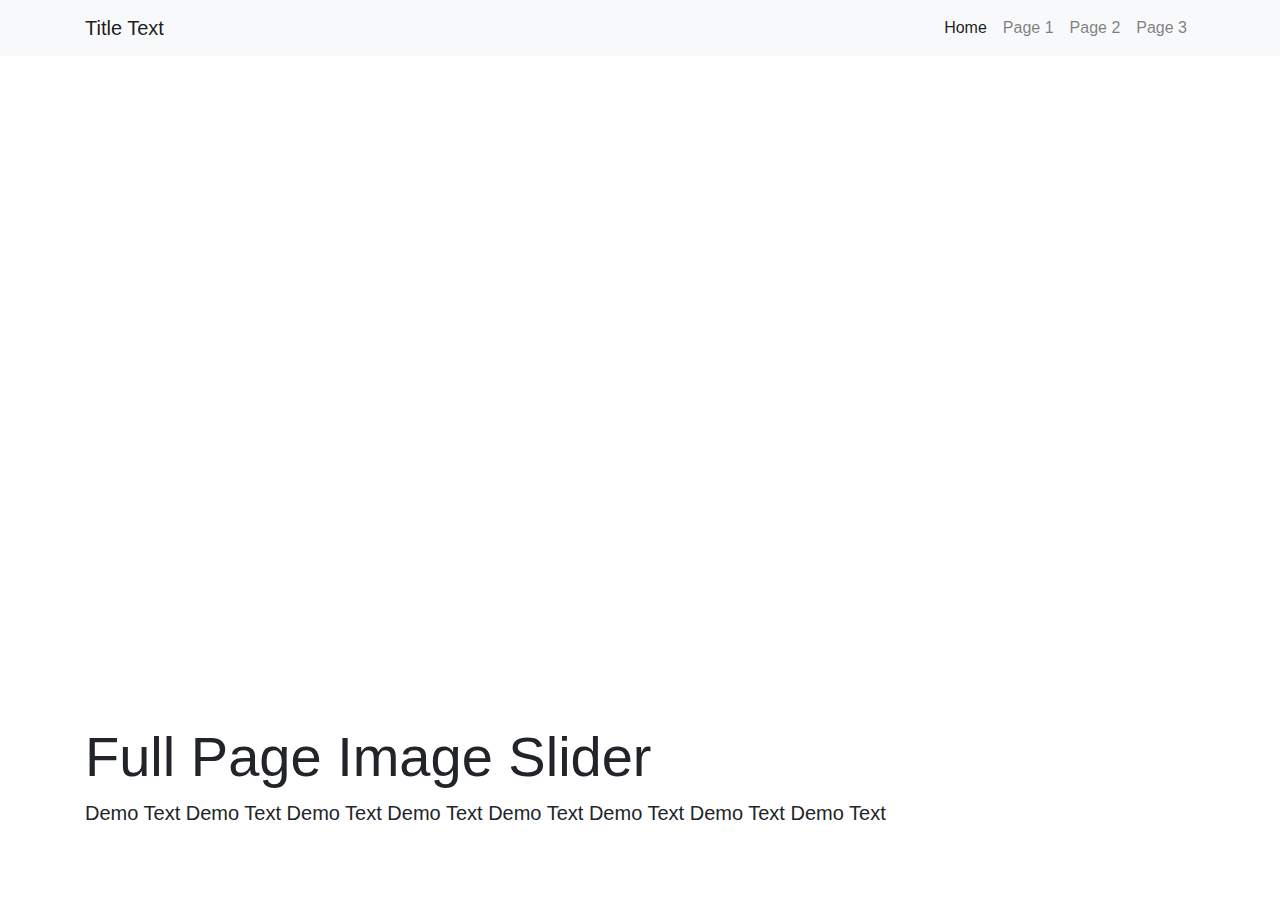
==== index.html @ 2525e288 "Implementation of initial themes" ====
<!DOCTYPE html>
<html lang="en">
<head>
    <meta charset="UTF-8">
    <title>Title</title>

    <link rel = "stylesheet"
          type = "text/css"
          href = "css/carousel.css" />

    <link href="css/bootstrap.min.css" rel="stylesheet">

    <script src="https://code.jquery.com/jquery-3.2.1.slim.min.js" integrity="sha384-KJ3o2DKtIkvYIK3UENzmM7KCkRr/rE9/Qpg6aAZGJwFDMVNA/GpGFF93hXpG5KkN" crossorigin="anonymous"></script>
    <script src="https://cdnjs.cloudflare.com/ajax/libs/popper.js/1.12.9/umd/popper.min.js" integrity="sha384-ApNbgh9B+Y1QKtv3Rn7W3mgPxhU9K/ScQsAP7hUibX39j7fakFPskvXusvfa0b4Q" crossorigin="anonymous"></script>
    <script src="https://maxcdn.bootstrapcdn.com/bootstrap/4.0.0/js/bootstrap.min.js" integrity="sha384-JZR6Spejh4U02d8jOt6vLEHfe/JQGiRRSQQxSfFWpi1MquVdAyjUar5+76PVCmYl" crossorigin="anonymous"></script>

</head>
<body>
    <!-- Navigation -->
    <nav class="navbar navbar-expand-lg navbar-light bg-light fixed-top">
        <div class="container">
            <a class="navbar-brand" href="#">Title Text</a>
            <button class="navbar-toggler" type="button" data-toggle="collapse" data-target="#navbarResponsive" aria-controls="navbarResponsive" aria-expanded="false" aria-label="Toggle navigation">
                <span class="navbar-toggler-icon"></span>
            </button>
            <div class="collapse navbar-collapse" id="navbarResponsive">
                <ul class="navbar-nav ml-auto">
                    <li class="nav-item active">
                        <a class="nav-link" href="#">Home
                            <span class="sr-only">(current)</span>
                        </a>
                    </li>
                    <li class="nav-item">
                        <a class="nav-link" href="page1.html">Page 1</a>
                    </li>
                    <li class="nav-item">
                        <a class="nav-link" href="#">Page 2</a>
                    </li>
                    <li class="nav-item">
                        <a class="nav-link" href="#">Page 3</a>
                    </li>
                </ul>
            </div>
        </div>
    </nav>

    <header>
        <div id="carouselExampleIndicators" class="carousel slide" data-ride="carousel">
            <ol class="carousel-indicators">
                <li data-target="#carouselExampleIndicators" data-slide-to="0" class="active"></li>
                <li data-target="#carouselExampleIndicators" data-slide-to="1"></li>
                <li data-target="#carouselExampleIndicators" data-slide-to="2"></li>
            </ol>
            <div class="carousel-inner" role="listbox">
                <!-- Slide One - Set the background image for this slide in the line below -->
                <div class="carousel-item active" style="background-image: url('https://source.unsplash.com/LAaSoL0LrYs/1920x1080')">
                    <div class="carousel-caption d-none d-md-block">
                        <h2 class="display-4">First Slide</h2>
                        <p class="lead">This is a description for the first slide.</p>
                    </div>
                </div>
                <!-- Slide Two - Set the background image for this slide in the line below -->
                <div class="carousel-item" style="background-image: url('https://source.unsplash.com/bF2vsubyHcQ/1920x1080')">
                    <div class="carousel-caption d-none d-md-block">
                        <h2 class="display-4">Second Slide</h2>
                        <p class="lead">This is a description for the second slide.</p>
                    </div>
                </div>
                <!-- Slide Three - Set the background image for this slide in the line below -->
                <div class="carousel-item" style="background-image: url('https://source.unsplash.com/szFUQoyvrxM/1920x1080')">
                    <div class="carousel-caption d-none d-md-block">
                        <h2 class="display-4">Third Slide</h2>
                        <p class="lead">This is a description for the third slide.</p>
                    </div>
                </div>
            </div>
            <a class="carousel-control-prev" href="#carouselExampleIndicators" role="button" data-slide="prev">
                <span class="carousel-control-prev-icon" aria-hidden="true"></span>
                <span class="sr-only">Previous</span>
            </a>
            <a class="carousel-control-next" href="#carouselExampleIndicators" role="button" data-slide="next">
                <span class="carousel-control-next-icon" aria-hidden="true"></span>
                <span class="sr-only">Next</span>
            </a>
        </div>
    </header>

    <!-- Page Content -->
    <section class="py-5">
        <div class="container">
            <h1 class="display-4">Full Page Image Slider</h1>
            <p class="lead">Demo Text Demo Text Demo Text Demo Text Demo Text Demo Text Demo Text Demo Text</p>
        </div>
    </section>
</body>
</html>
---- css/carousel.css ----
.carousel-item {
    height: 75vh;
    min-height: 350px;
    background: no-repeat center center scroll;
    -webkit-background-size: cover;
    -moz-background-size: cover;
    -o-background-size: cover;
    background-size: cover;
}
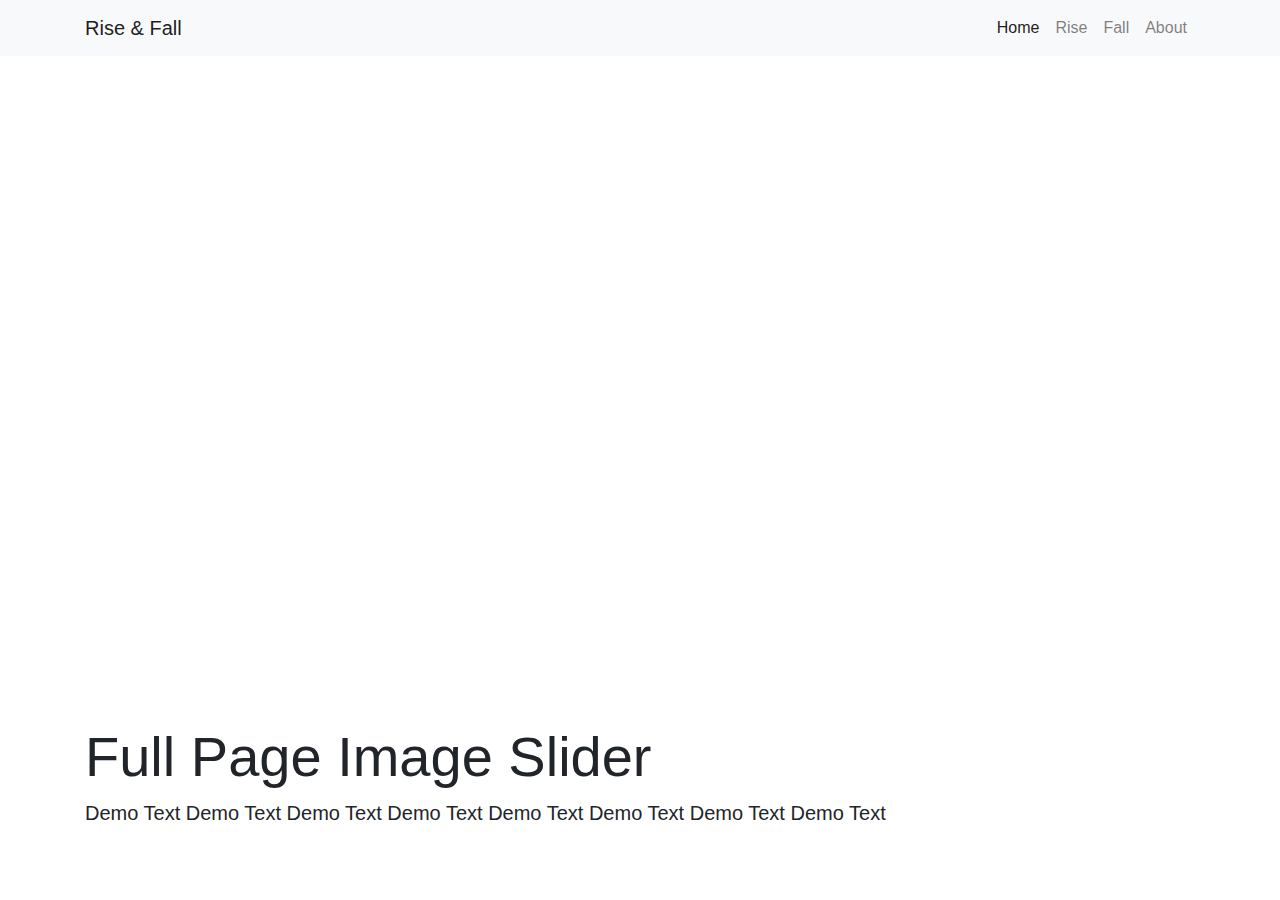
==== commit 2805bc92: "Change in the names on the header" ====
--- a/index.html
+++ b/index.html
@@ -19,7 +19,7 @@
     <!-- Navigation -->
     <nav class="navbar navbar-expand-lg navbar-light bg-light fixed-top">
         <div class="container">
-            <a class="navbar-brand" href="#">Title Text</a>
+            <a class="navbar-brand" href="#">Rise & Fall</a>
             <button class="navbar-toggler" type="button" data-toggle="collapse" data-target="#navbarResponsive" aria-controls="navbarResponsive" aria-expanded="false" aria-label="Toggle navigation">
                 <span class="navbar-toggler-icon"></span>
             </button>
@@ -31,13 +31,13 @@
                         </a>
                     </li>
                     <li class="nav-item">
-                        <a class="nav-link" href="page1.html">Page 1</a>
+                        <a class="nav-link" href="page1.html">Rise</a>
                     </li>
                     <li class="nav-item">
-                        <a class="nav-link" href="#">Page 2</a>
+                        <a class="nav-link" href="#">Fall</a>
                     </li>
                     <li class="nav-item">
-                        <a class="nav-link" href="#">Page 3</a>
+                        <a class="nav-link" href="#">About</a>
                     </li>
                 </ul>
             </div>
@@ -92,5 +92,10 @@
             <p class="lead">Demo Text Demo Text Demo Text Demo Text Demo Text Demo Text Demo Text Demo Text</p>
         </div>
     </section>
+
+    <!-- Bootstrap core JavaScript -->
+    <script src="js/jquery-3.5.1.js"></script>
+    <script src="js/bootstrap.js"></script>
+
 </body>
 </html>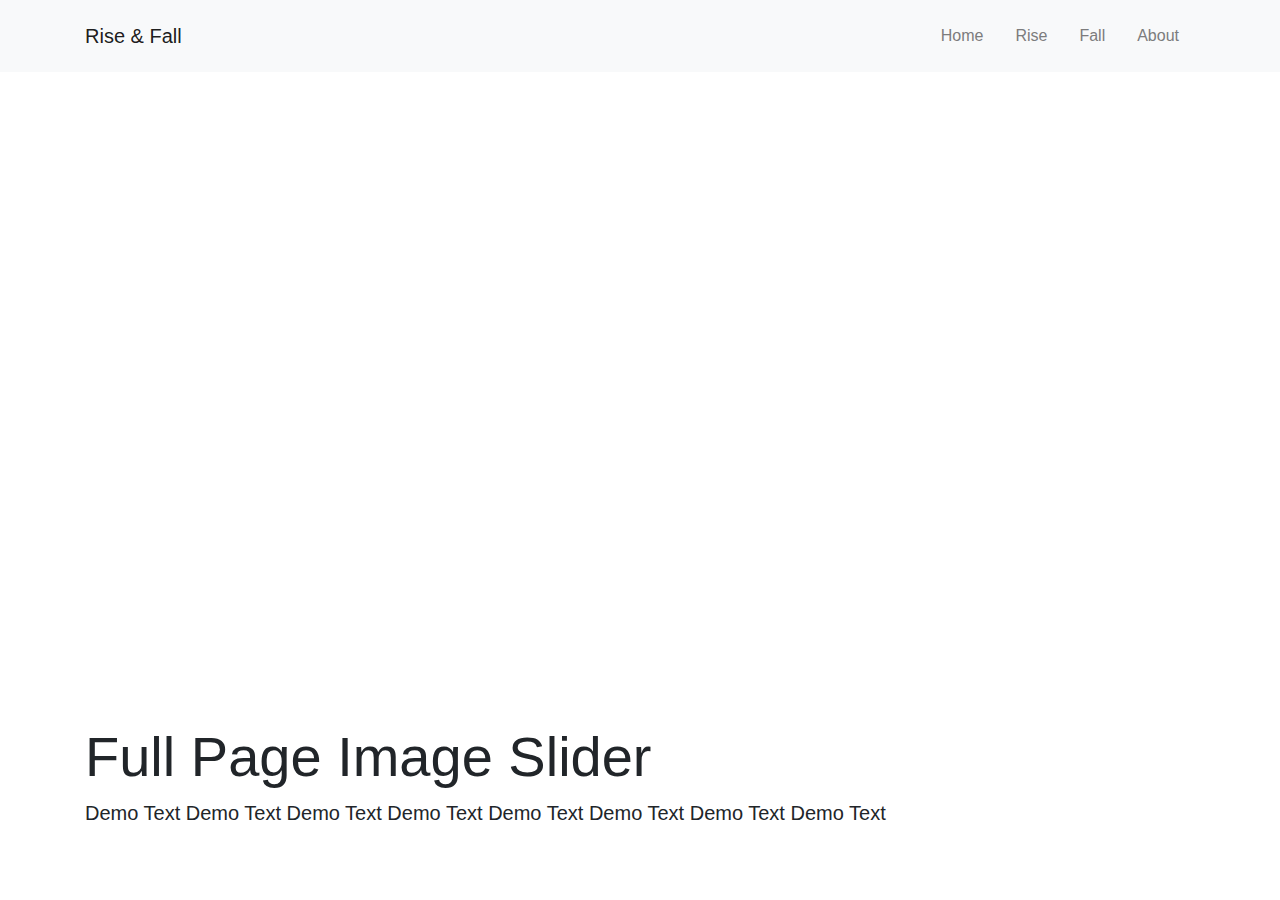
==== commit 7156ed35: "Implementation of dropdown menu" ====
--- a/index.html
+++ b/index.html
@@ -8,6 +8,10 @@
           type = "text/css"
           href = "css/carousel.css" />
 
+    <link rel = "stylesheet"
+          type = "text/css"
+          href = "css/header.css" />
+
     <link href="css/bootstrap.min.css" rel="stylesheet">
 
     <script src="https://code.jquery.com/jquery-3.2.1.slim.min.js" integrity="sha384-KJ3o2DKtIkvYIK3UENzmM7KCkRr/rE9/Qpg6aAZGJwFDMVNA/GpGFF93hXpG5KkN" crossorigin="anonymous"></script>
@@ -17,27 +21,47 @@
 </head>
 <body>
     <!-- Navigation -->
-    <nav class="navbar navbar-expand-lg navbar-light bg-light fixed-top">
+    <nav class="navbar navbar-expand-lg navbar-light bg-light fixed-top" style="color: #0b2e13">
         <div class="container">
-            <a class="navbar-brand" href="#">Rise & Fall</a>
+            <a class="navbar-brand" href="index.html">Rise & Fall</a>
             <button class="navbar-toggler" type="button" data-toggle="collapse" data-target="#navbarResponsive" aria-controls="navbarResponsive" aria-expanded="false" aria-label="Toggle navigation">
                 <span class="navbar-toggler-icon"></span>
             </button>
             <div class="collapse navbar-collapse" id="navbarResponsive">
                 <ul class="navbar-nav ml-auto">
                     <li class="nav-item active">
-                        <a class="nav-link" href="#">Home
+                        <div class="dropdown">
+                            <button class="dropbtn" onclick="window.location.href = 'index.html';">Home</button>
                             <span class="sr-only">(current)</span>
-                        </a>
+                        </div>
                     </li>
                     <li class="nav-item">
-                        <a class="nav-link" href="page1.html">Rise</a>
+                        <div class="dropdown">
+                            <button class="dropbtn">Rise</button>
+                            <div class="dropdown-content">
+                                <a href="#">Google</a>
+                                <a href="#">Youtube</a>
+                                <a href="#">Facebook</a>
+                                <a href="#">Baidu</a>
+                                <a href="#">Wikipedia</a>
+                            </div>
+                        </div>
                     </li>
                     <li class="nav-item">
-                        <a class="nav-link" href="#">Fall</a>
+                        <div class="dropdown">
+                            <button class="dropbtn">Fall</button>
+                            <div class="dropdown-content">
+                                <a href="#">AOL</a>
+                                <a href="#">Yahoo</a>
+                                <a href="#">Geocities</a>
+                                <a href="#">MSN</a>
+                            </div>
+                        </div>
                     </li>
                     <li class="nav-item">
-                        <a class="nav-link" href="#">About</a>
+                        <div class="dropdown">
+                            <button class="dropbtn" onclick="window.location.href = '#';">About</button>
+                        </div>
                     </li>
                 </ul>
             </div>
--- a/css/header.css
+++ b/css/header.css
@@ -0,0 +1,44 @@
+/* Dropdown Button */
+.dropbtn {
+    background-color: #F8F9FA;
+    color: #7C7C7D;
+    padding: 16px;
+    font-size: 16px;
+    border: none;
+}
+
+/* The container <div> - needed to position the dropdown content */
+.dropdown {
+    position: relative;
+    display: inline-block;
+}
+
+/* Dropdown Content (Hidden by Default) */
+.dropdown-content {
+    display: none;
+    position: absolute;
+    background-color: #f1f1f1;
+    min-width: 160px;
+    box-shadow: 0px 8px 16px 0px rgba(0,0,0,0.2);
+    z-index: 1;
+}
+
+/* Links inside the dropdown */
+.dropdown-content a {
+    color: black;
+    padding: 12px 16px;
+    text-decoration: none;
+    display: block;
+}
+
+/* Change color of dropdown links on hover */
+.dropdown-content a:hover {
+    background-color: #ddd;
+    text-decoration: none;
+}
+
+/* Show the dropdown menu on hover */
+.dropdown:hover .dropdown-content {display: block;}
+
+/* Change the background color of the dropdown button when the dropdown content is shown */
+.dropdown:hover .dropbtn {background-color: #F1F1F1;}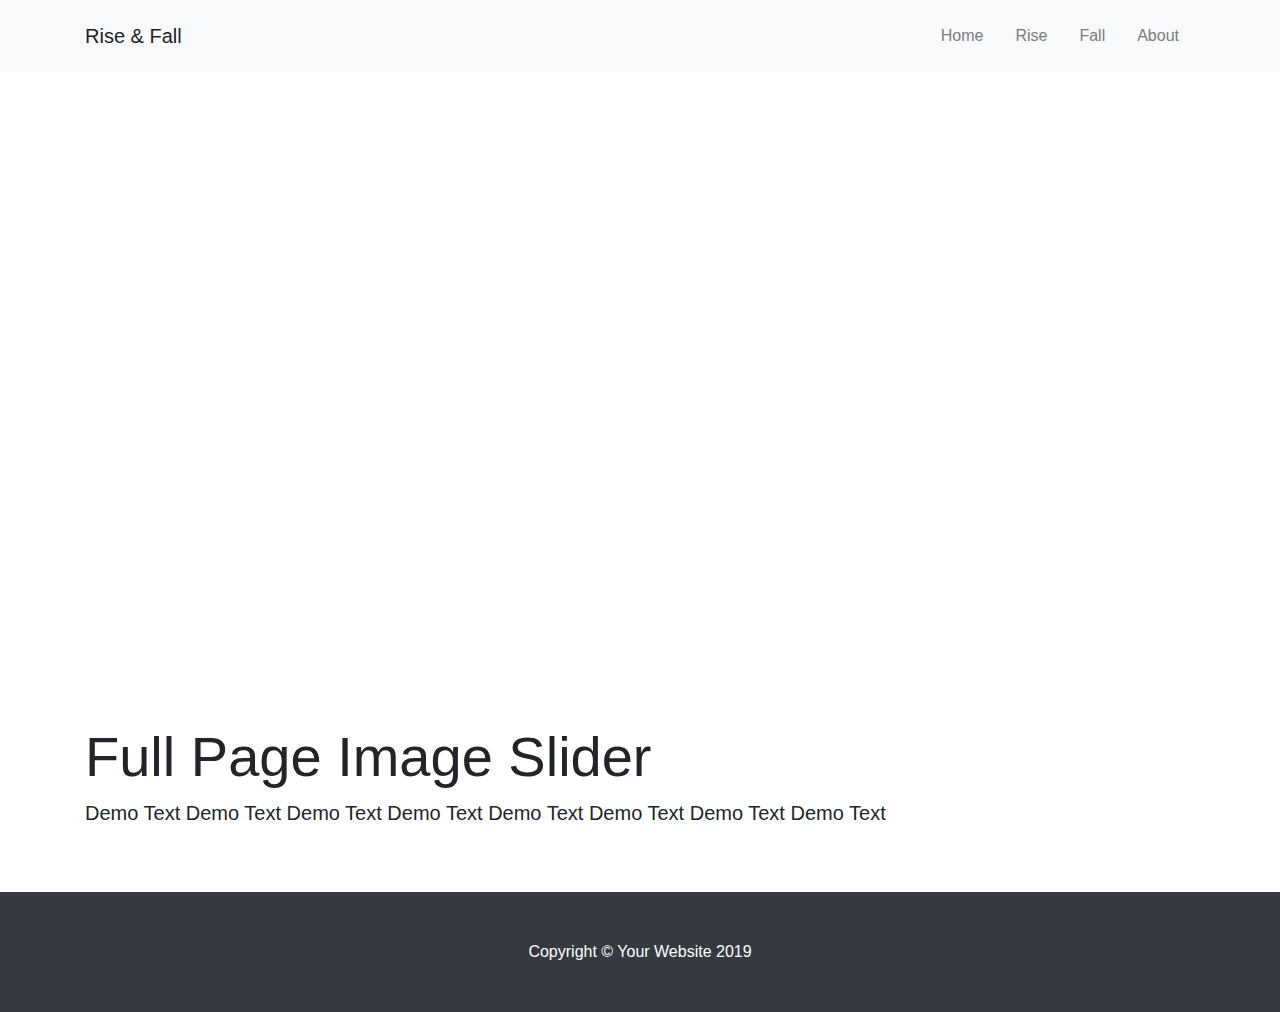
==== commit a0adb301: "Implementation of footer on main page" ====
--- a/index.html
+++ b/index.html
@@ -117,6 +117,14 @@
         </div>
     </section>
 
+    <!-- Footer -->
+    <footer class="py-5 bg-dark">
+        <div class="container">
+            <p class="m-0 text-center text-white">Copyright &copy; Your Website 2019</p>
+        </div>
+        <!-- /.container -->
+    </footer>
+
     <!-- Bootstrap core JavaScript -->
     <script src="js/jquery-3.5.1.js"></script>
     <script src="js/bootstrap.js"></script>
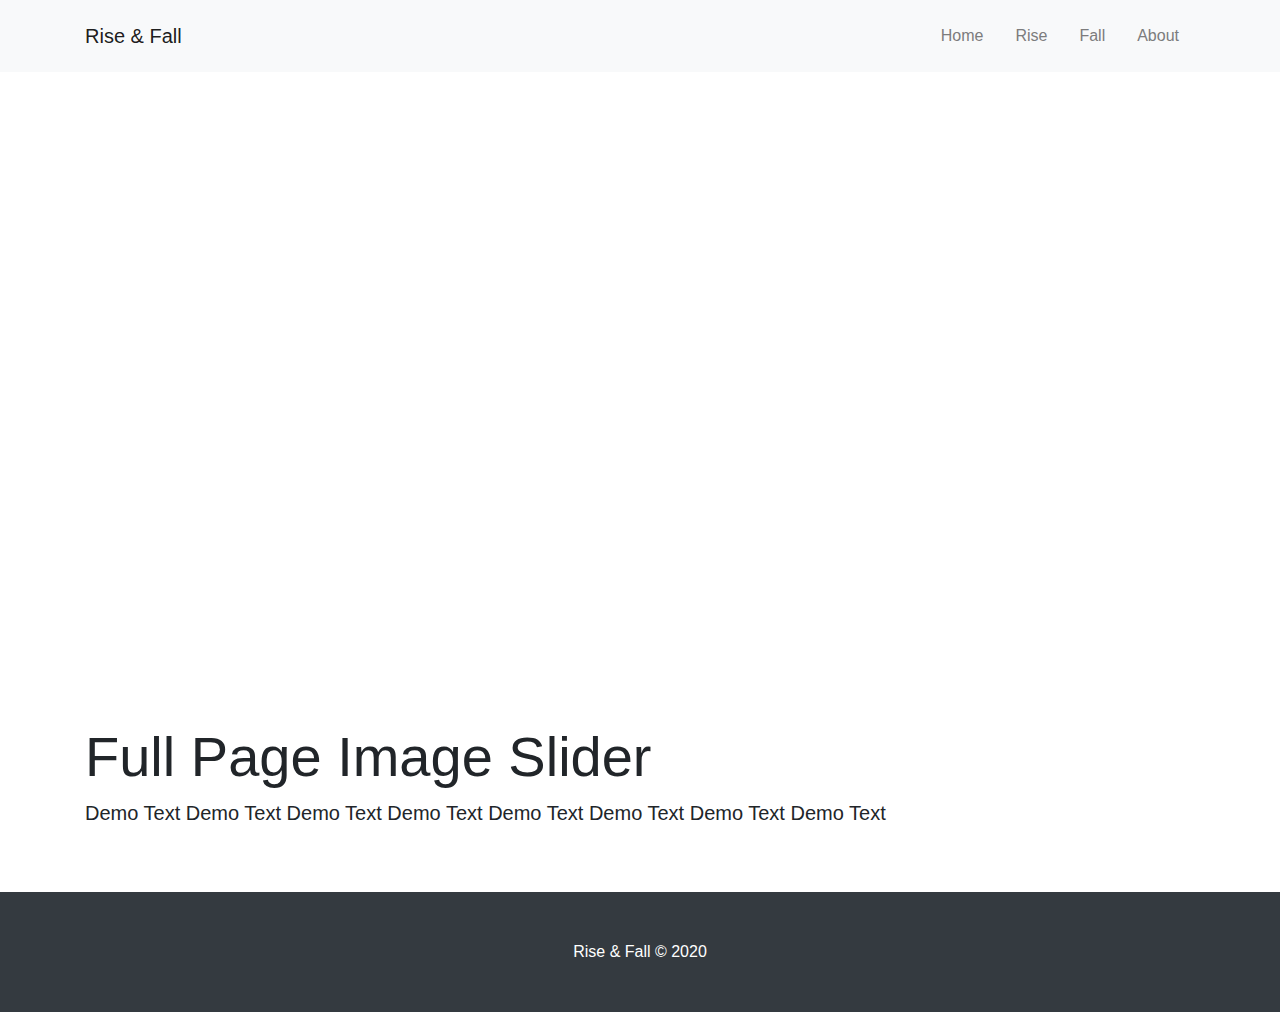
==== commit 6c9629da: "Addition of content pages" ====
--- a/index.html
+++ b/index.html
@@ -2,6 +2,9 @@
 <html lang="en">
 <head>
     <meta charset="UTF-8">
+    <meta name="viewport" content="width=device-width, initial-scale=1, shrink-to-fit=no">
+    <meta name="description" content="">
+    <meta name="author" content="">
     <title>Title</title>
 
     <link rel = "stylesheet"
@@ -39,11 +42,11 @@
                         <div class="dropdown">
                             <button class="dropbtn">Rise</button>
                             <div class="dropdown-content">
-                                <a href="#">Google</a>
-                                <a href="#">Youtube</a>
-                                <a href="#">Facebook</a>
-                                <a href="#">Baidu</a>
-                                <a href="#">Wikipedia</a>
+                                <a href="google.html">Google</a>
+                                <a href="youtube.html">Youtube</a>
+                                <a href="facebook.html">Facebook</a>
+                                <a href="baidu.html">Baidu</a>
+                                <a href="wikipedia.html">Wikipedia</a>
                             </div>
                         </div>
                     </li>
@@ -51,16 +54,16 @@
                         <div class="dropdown">
                             <button class="dropbtn">Fall</button>
                             <div class="dropdown-content">
-                                <a href="#">AOL</a>
-                                <a href="#">Yahoo</a>
-                                <a href="#">Geocities</a>
-                                <a href="#">MSN</a>
+                                <a href="aol.html">AOL</a>
+                                <a href="yahoo.html">Yahoo</a>
+                                <a href="geocities.html">Geocities</a>
+                                <a href="msn.html">MSN</a>
                             </div>
                         </div>
                     </li>
                     <li class="nav-item">
                         <div class="dropdown">
-                            <button class="dropbtn" onclick="window.location.href = '#';">About</button>
+                            <button class="dropbtn" onclick="window.location.href = 'about.html';">About</button>
                         </div>
                     </li>
                 </ul>
@@ -120,7 +123,7 @@
     <!-- Footer -->
     <footer class="py-5 bg-dark">
         <div class="container">
-            <p class="m-0 text-center text-white">Copyright &copy; Your Website 2019</p>
+            <p class="m-0 text-center text-white">Rise & Fall &copy; 2020</p>
         </div>
         <!-- /.container -->
     </footer>
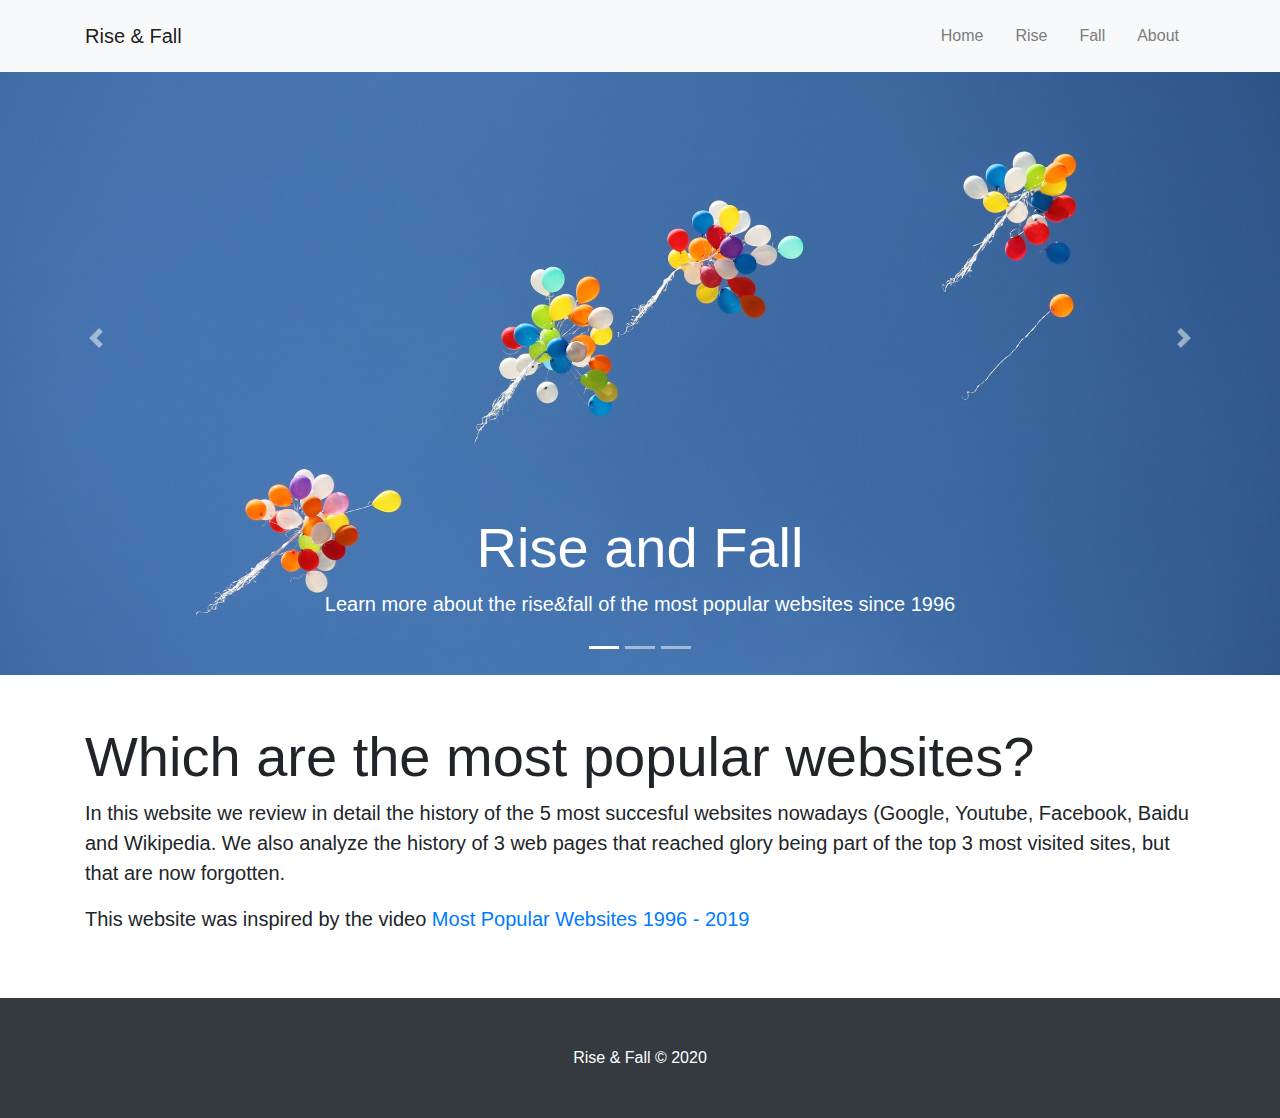
==== commit 00fb6d47: "Final details on main page" ====
--- a/index.html
+++ b/index.html
@@ -80,24 +80,24 @@
             </ol>
             <div class="carousel-inner" role="listbox">
                 <!-- Slide One - Set the background image for this slide in the line below -->
-                <div class="carousel-item active" style="background-image: url('https://source.unsplash.com/LAaSoL0LrYs/1920x1080')">
+                <div class="carousel-item active" style="background-image: url('img/first_slide_stats.jpg')">
                     <div class="carousel-caption d-none d-md-block">
-                        <h2 class="display-4">First Slide</h2>
-                        <p class="lead">This is a description for the first slide.</p>
+                        <h2 class="display-4">Rise and Fall</h2>
+                        <p class="lead">Learn more about the rise&fall of the most popular websites since 1996</p>
                     </div>
                 </div>
                 <!-- Slide Two - Set the background image for this slide in the line below -->
-                <div class="carousel-item" style="background-image: url('https://source.unsplash.com/bF2vsubyHcQ/1920x1080')">
+                <div class="carousel-item" style="background-image: url('img/second_slide_winners.jpg')">
                     <div class="carousel-caption d-none d-md-block">
-                        <h2 class="display-4">Second Slide</h2>
-                        <p class="lead">This is a description for the second slide.</p>
+                        <h2 class="display-4">The winners</h2>
+                        <p class="lead">Learn wich are the 5 most succesful websites rightnow and how they came to be</p>
                     </div>
                 </div>
                 <!-- Slide Three - Set the background image for this slide in the line below -->
-                <div class="carousel-item" style="background-image: url('https://source.unsplash.com/szFUQoyvrxM/1920x1080')">
+                <div class="carousel-item" style="background-image: url('img/third_slide_losers.jpg')">
                     <div class="carousel-caption d-none d-md-block">
-                        <h2 class="display-4">Third Slide</h2>
-                        <p class="lead">This is a description for the third slide.</p>
+                        <h2 class="display-4" style="color: #b21f2d">The losers</h2>
+                        <p class="lead" style="color: #b21f2d">Learn about websites that once in a while were on the top 3 and how they failed</p>
                     </div>
                 </div>
             </div>
@@ -115,8 +115,11 @@
     <!-- Page Content -->
     <section class="py-5">
         <div class="container">
-            <h1 class="display-4">Full Page Image Slider</h1>
-            <p class="lead">Demo Text Demo Text Demo Text Demo Text Demo Text Demo Text Demo Text Demo Text</p>
+            <h2 class="display-4">Which are the most popular websites?</h2>
+            <p class="lead">In this website we review in detail the history of the 5 most succesful websites nowadays
+                (Google, Youtube, Facebook, Baidu and Wikipedia. We also analyze the history of 3 web pages that
+                reached glory being part of the top 3 most visited sites, but that are now forgotten.</p>
+            <p class="lead">This website was inspired by the video <a href="https://www.youtube.com/watch?v=2Uj1A9AguFs">Most Popular Websites 1996 - 2019</a></p>
         </div>
     </section>
 
